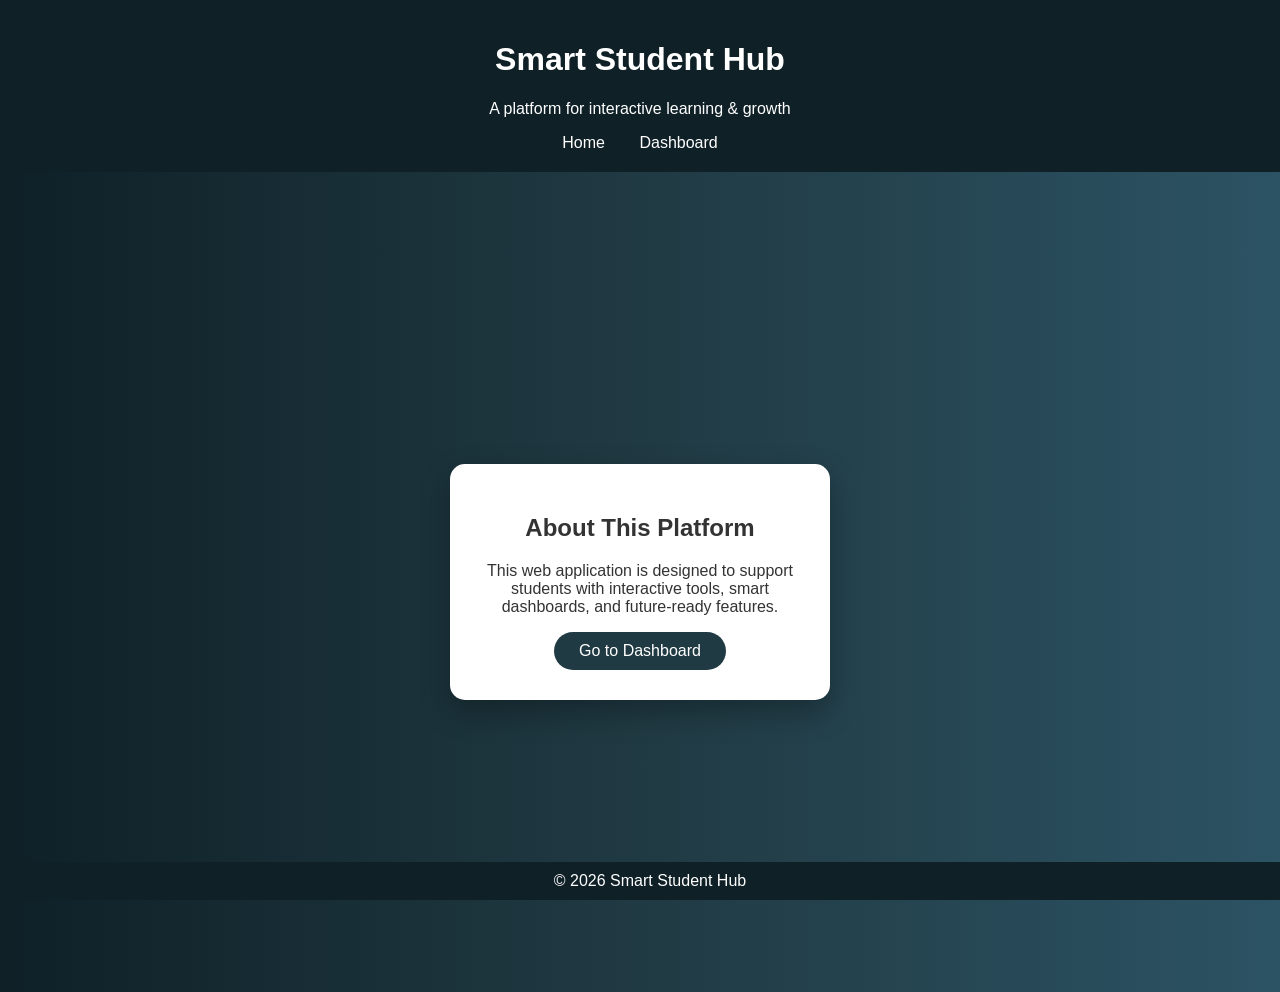
==== index.html @ 332e29b5 "Add files via upload" ====
<!DOCTYPE html>
<html lang="en">
<head>
    <meta charset="UTF-8">
    <title>Smart Student Hub</title>
    <link rel="stylesheet" href="style.css">
</head>

<body>

<header>
    <h1>Smart Student Hub</h1>
    <p>A platform for interactive learning & growth</p>

    <nav>
        <a href="index.html">Home</a>
        <a href="dashboard.html">Dashboard</a>
    </nav>
</header>

<div class="container">
    <div class="card">
        <h2>About This Platform</h2>
        <p>
            This web application is designed to support students with
            interactive tools, smart dashboards, and future-ready features.
        </p>

        <button onclick="goToDashboard()">Go to Dashboard</button>
    </div>
</div>

<footer>
    © 2026 Smart Student Hub
</footer>

<script>
    function goToDashboard() {
        window.location.href = "dashboard.html";
    }
</script>

</body>
</html>
---- style.css ----
body {
    margin: 0;
    font-family: 'Segoe UI', sans-serif;
    background: linear-gradient(to right, #1f4037, #99f2c8);
    color: #333;
}

header {
    background: #1f4037;
    color: white;
    padding: 20px;
    text-align: center;
}

nav {
    margin-top: 10px;
}

nav a {
    color: white;
    text-decoration: none;
    margin: 0 15px;
    font-weight: 500;
}

nav a:hover {
    text-decoration: underline;
}

.container {
    padding: 50px;
    text-align: center;
}

.card {
    background: white;
    width: 300px;
    margin: 30px auto;
    padding: 25px;
    border-radius: 15px;
    box-shadow: 0 10px 25px rgba(0,0,0,0.2);
}

button {
    padding: 12px 25px;
    border: none;
    border-radius: 25px;
    background: #1f4037;
    color: white;
    cursor: pointer;
    font-size: 1rem;
}

button:hover {
    background: #145a4f;
}

footer {
    text-align: center;
    padding: 15px;
    background: #1f4037;
    color: white;
    position: fixed;
    bottom: 0;
    width: 100%;
}
body {
    margin: 0;
    font-family: 'Segoe UI', sans-serif;
    background: linear-gradient(to right, #0f2027, #203a43, #2c5364);
    color: #333;
}

header {
    background: #0f2027;
    color: white;
    padding: 20px;
    text-align: center;
}

nav a {
    color: white;
    text-decoration: none;
    margin: 0 15px;
}

.container {
    display: flex;
    justify-content: center;
    align-items: center;
    height: 80vh;
}

.card {
    background: white;
    width: 320px;
    padding: 30px;
    border-radius: 15px;
    box-shadow: 0 12px 30px rgba(0,0,0,0.3);
    text-align: center;
}

input {
    width: 90%;
    padding: 10px;
    margin: 10px 0;
    border-radius: 8px;
    border: 1px solid #ccc;
}

button {
    padding: 10px 25px;
    border: none;
    border-radius: 20px;
    background: #203a43;
    color: white;
    cursor: pointer;
}

button:hover {
    background: #2c5364;
}

.error {
    color: red;
    font-size: 0.9rem;
}

footer {
    text-align: center;
    padding: 10px;
    background: #0f2027;
    color: white;
    position: fixed;
    bottom: 0;
    width: 100%;
}
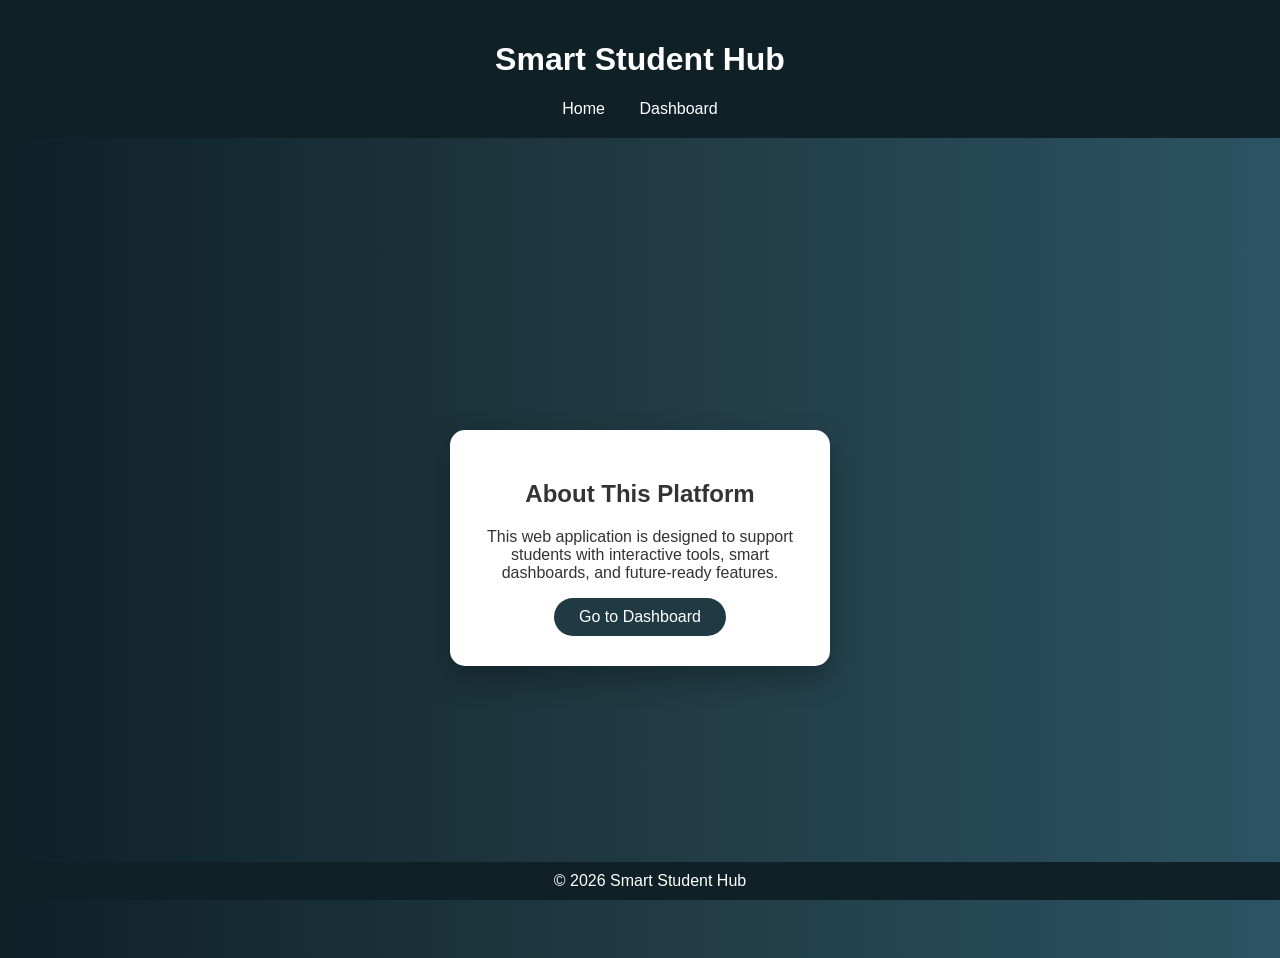
==== commit 1df7492c: "Update index.html" ====
--- a/index.html
+++ b/index.html
@@ -10,7 +10,7 @@
 
 <header>
     <h1>Smart Student Hub</h1>
-    <p>A platform for interactive learning & growth</p>
+
 
     <nav>
         <a href="index.html">Home</a>
@@ -41,4 +41,5 @@
 </script>
 
 </body>
-</html>+
+</html>
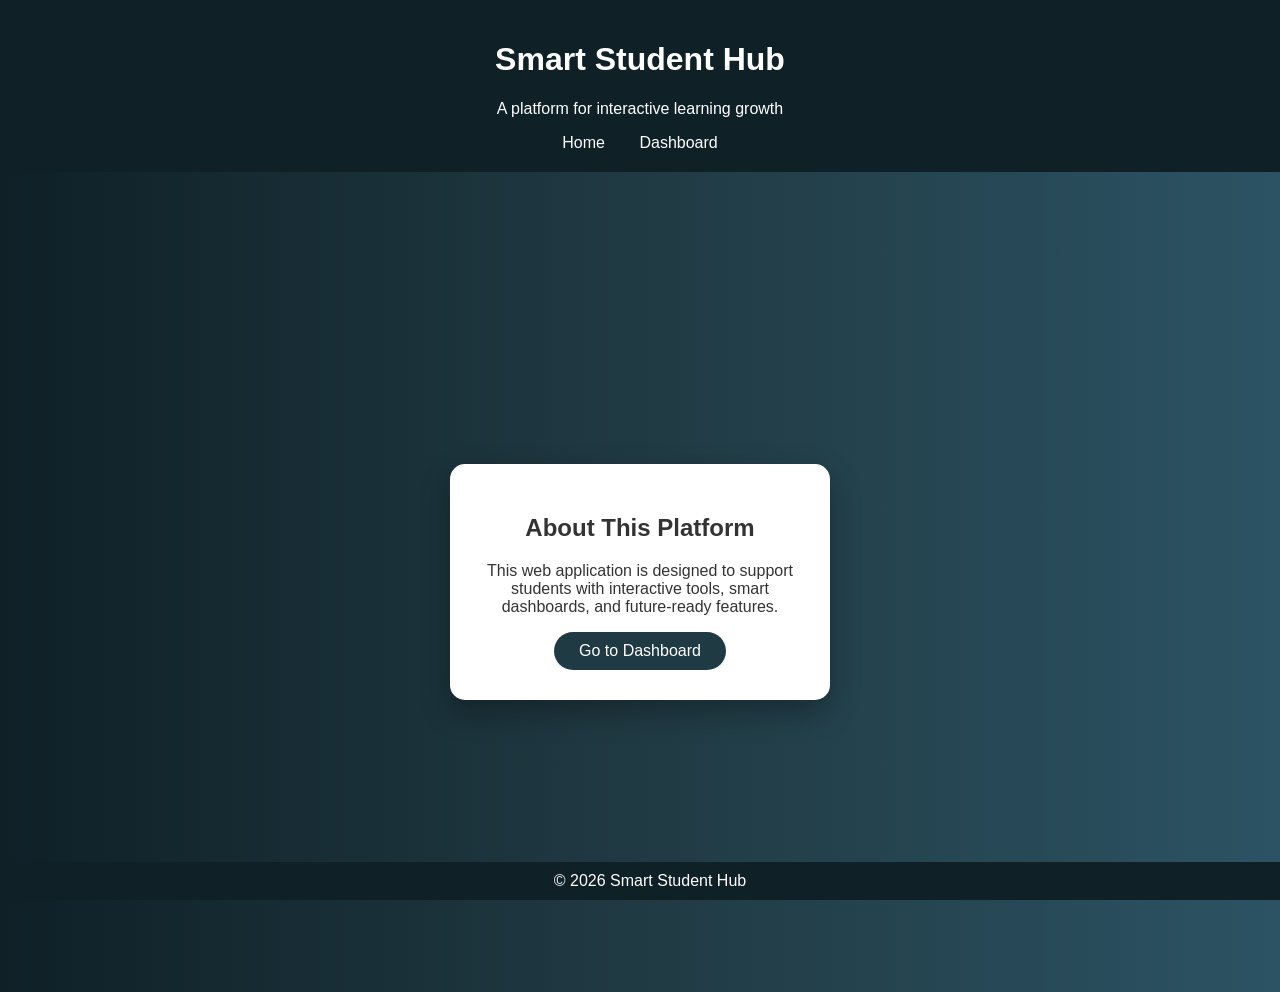
==== commit c8ae81b3: "feat:added some frontend" ====
--- a/index.html
+++ b/index.html
@@ -10,7 +10,7 @@
 
 <header>
     <h1>Smart Student Hub</h1>
-
+    <p>A platform for interactive learning growth</p>
 
     <nav>
         <a href="index.html">Home</a>
@@ -41,5 +41,4 @@
 </script>
 
 </body>
-
-</html>
+</html>
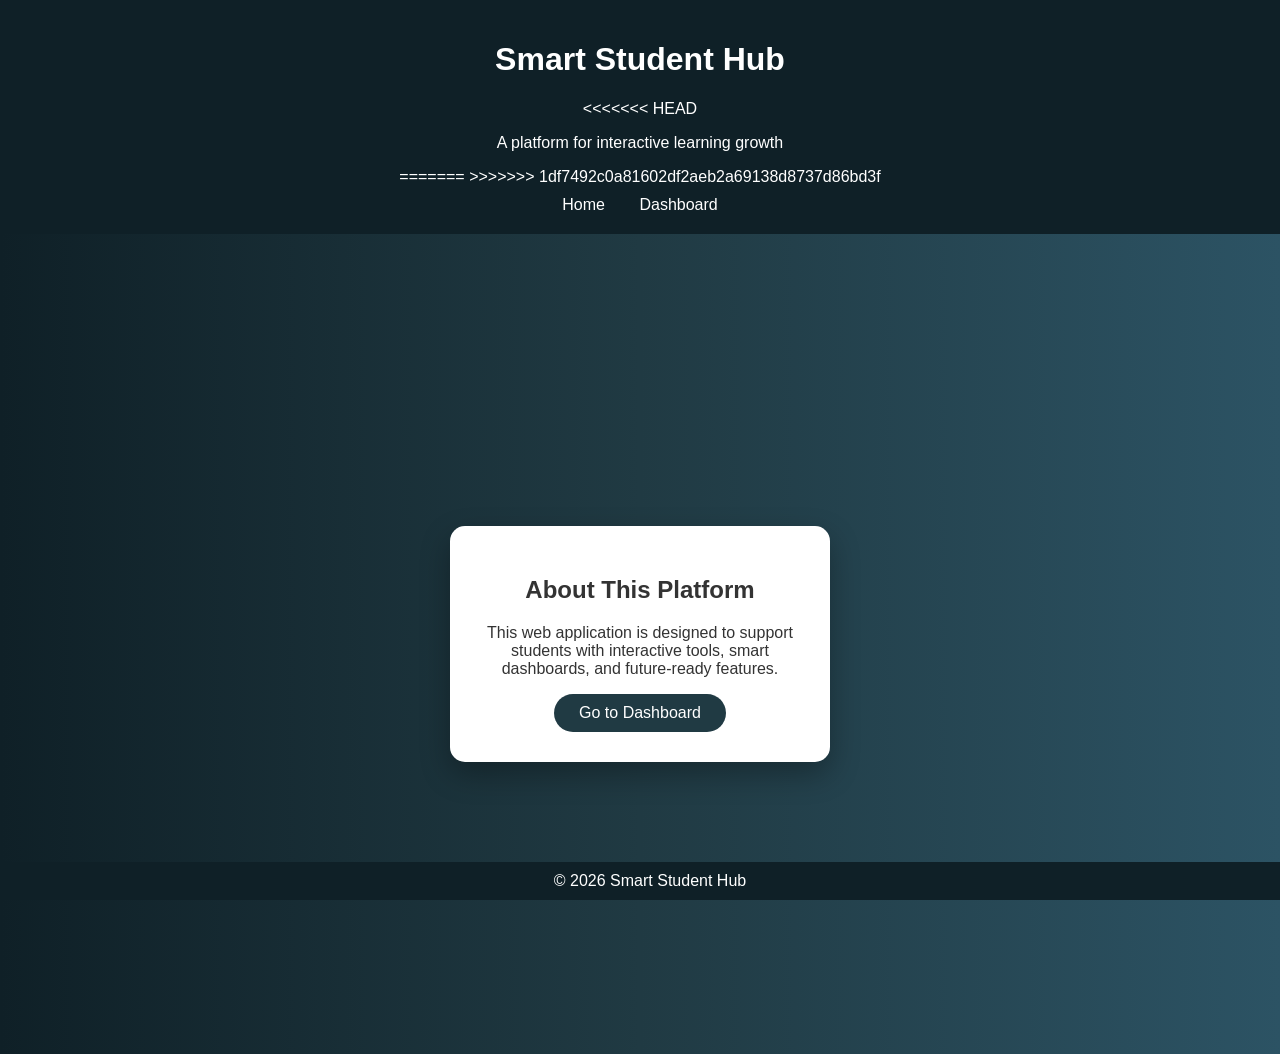
==== commit 66969f17: "Resolve merge conflict by incorporating both suggestions" ====
--- a/index.html
+++ b/index.html
@@ -10,7 +10,11 @@
 
 <header>
     <h1>Smart Student Hub</h1>
+<<<<<<< HEAD
     <p>A platform for interactive learning growth</p>
+=======
+
+>>>>>>> 1df7492c0a81602df2aeb2a69138d8737d86bd3f
 
     <nav>
         <a href="index.html">Home</a>
@@ -41,4 +45,5 @@
 </script>
 
 </body>
-</html>+
+</html>
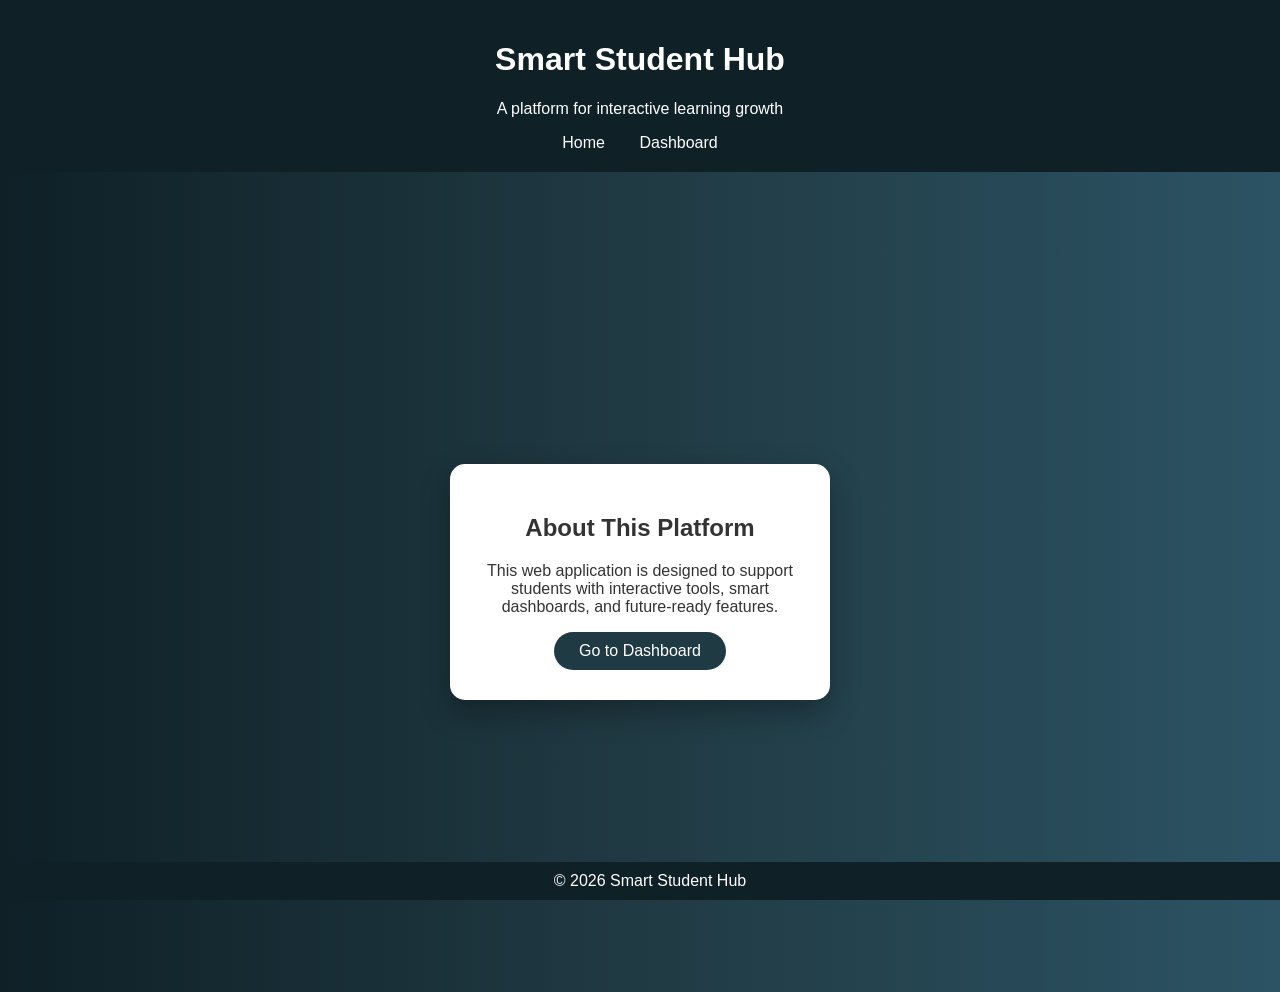
==== commit 8a9d75ce: "Merge branch 'main' into frontend" ====
--- a/index.html
+++ b/index.html
@@ -10,11 +10,7 @@
 
 <header>
     <h1>Smart Student Hub</h1>
-<<<<<<< HEAD
     <p>A platform for interactive learning growth</p>
-=======
-
->>>>>>> 1df7492c0a81602df2aeb2a69138d8737d86bd3f
 
     <nav>
         <a href="index.html">Home</a>
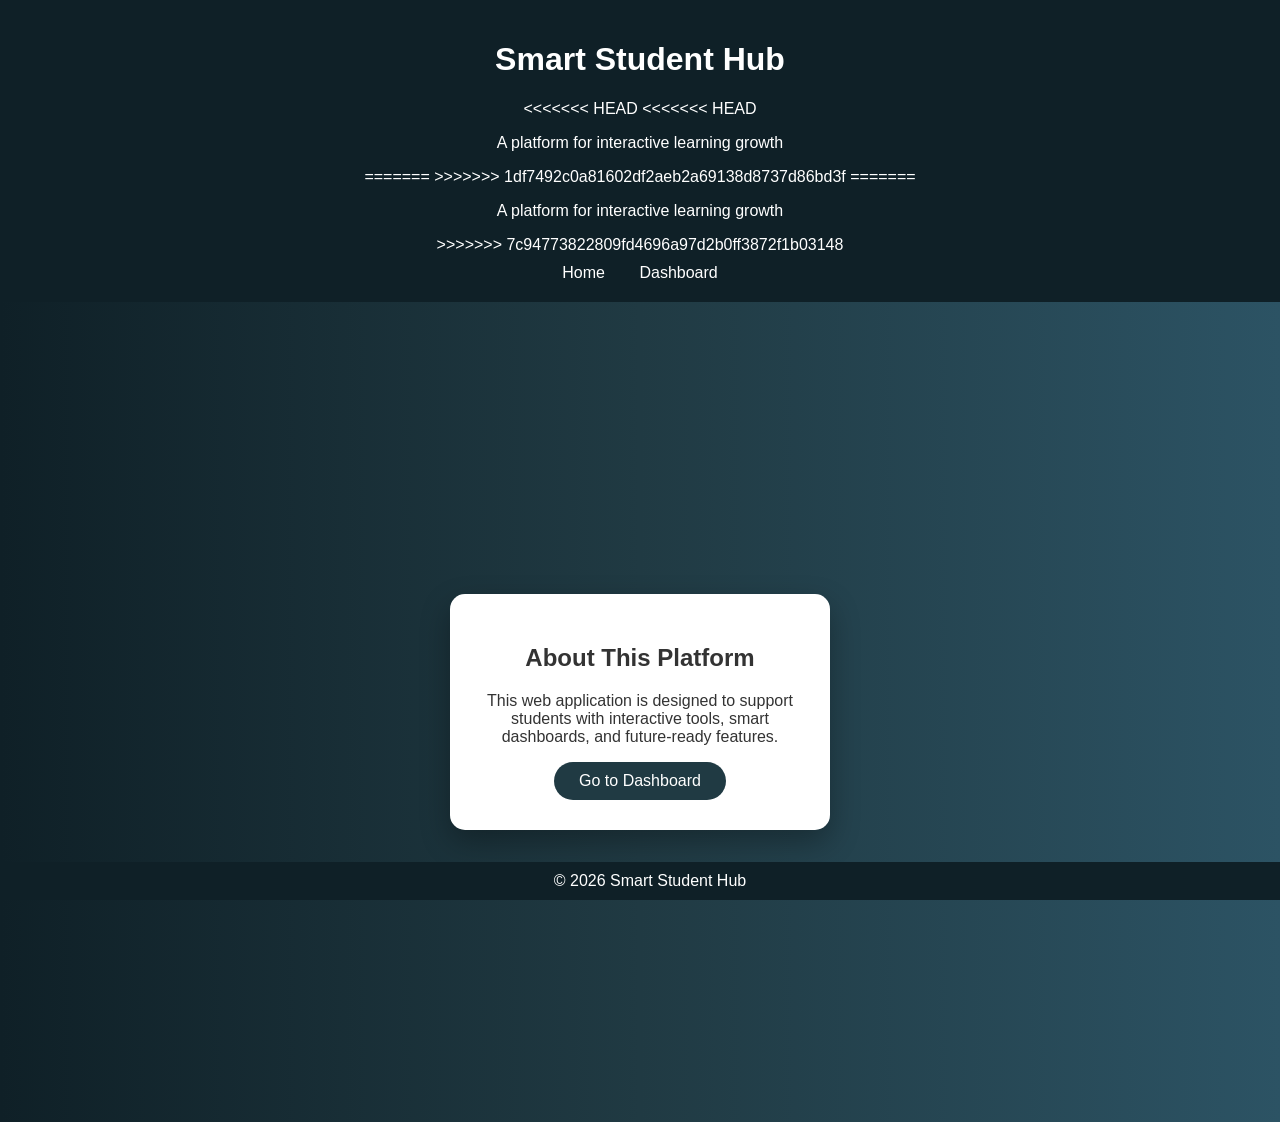
==== commit cbbe9b44: "fix:I want this line" ====
--- a/index.html
+++ b/index.html
@@ -10,7 +10,15 @@
 
 <header>
     <h1>Smart Student Hub</h1>
+<<<<<<< HEAD
+<<<<<<< HEAD
     <p>A platform for interactive learning growth</p>
+=======
+
+>>>>>>> 1df7492c0a81602df2aeb2a69138d8737d86bd3f
+=======
+    <p>A platform for interactive learning growth</p>
+>>>>>>> 7c94773822809fd4696a97d2b0ff3872f1b03148
 
     <nav>
         <a href="index.html">Home</a>
